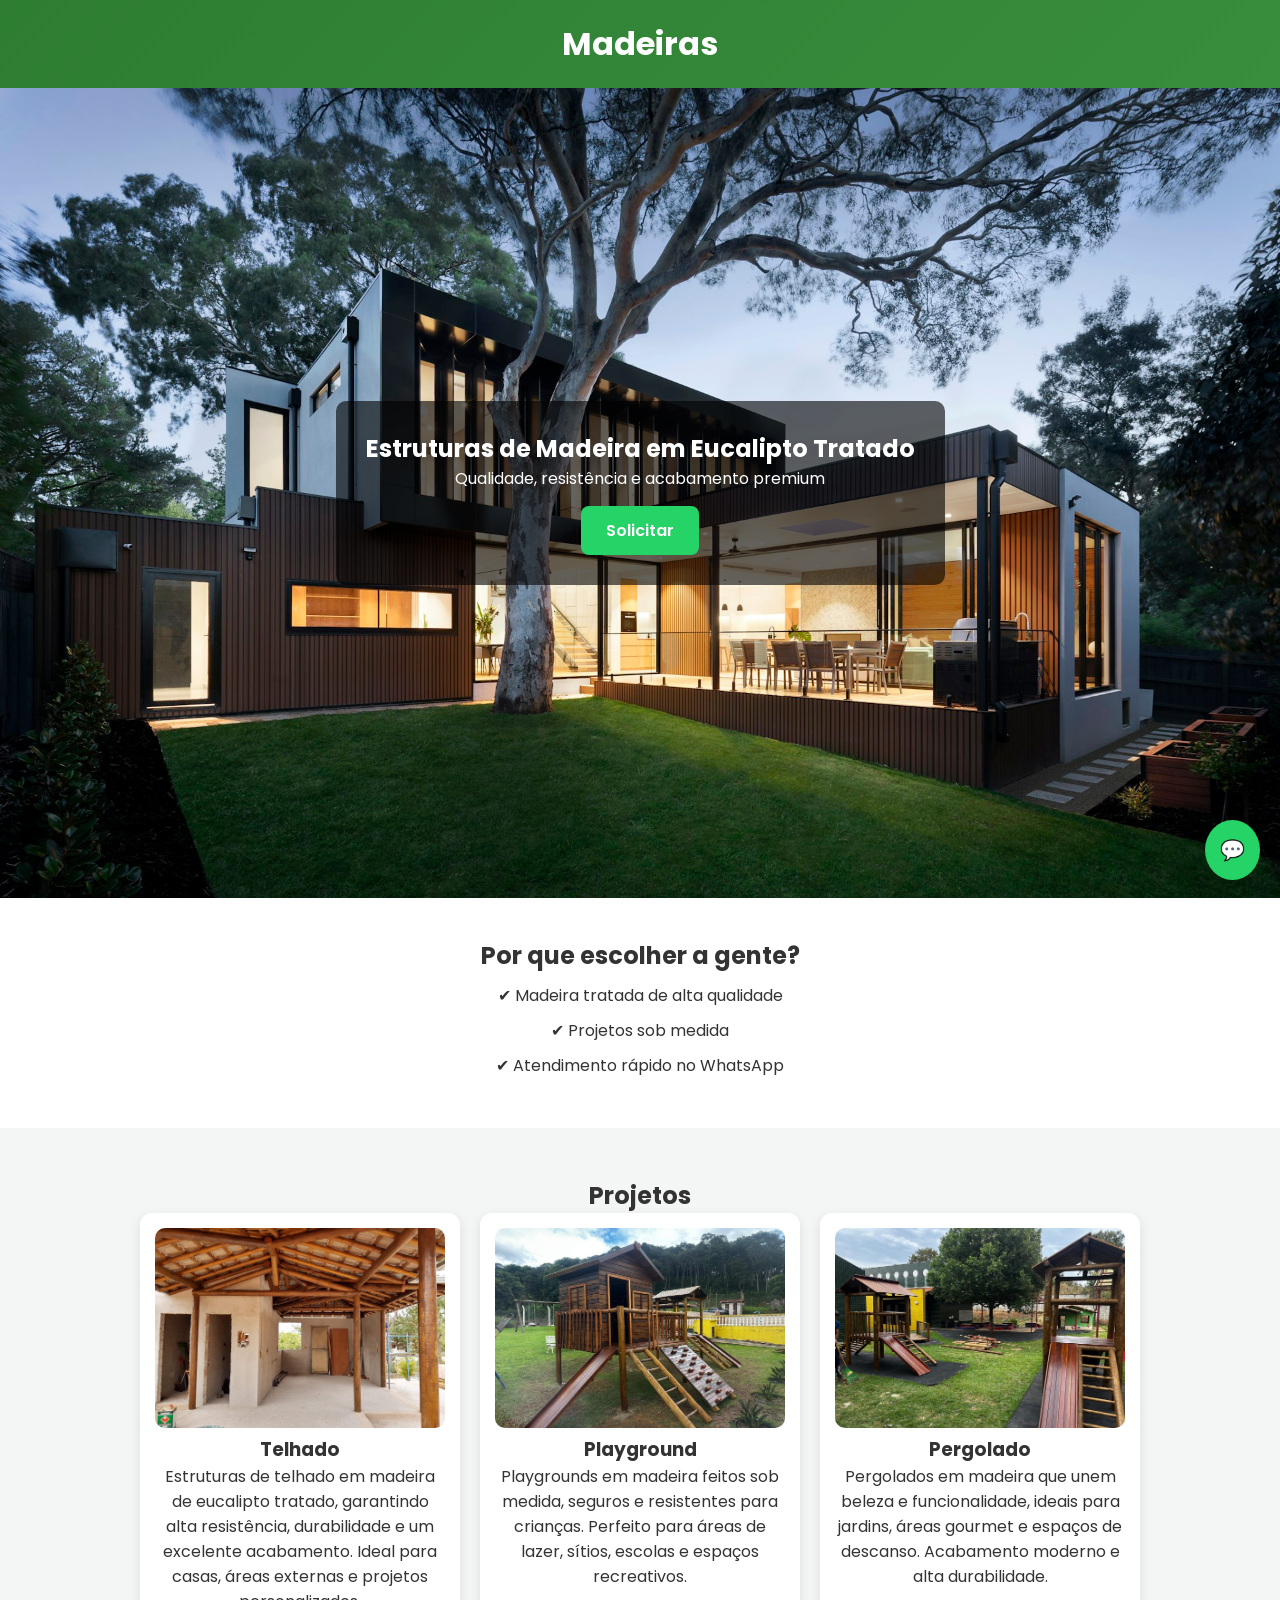
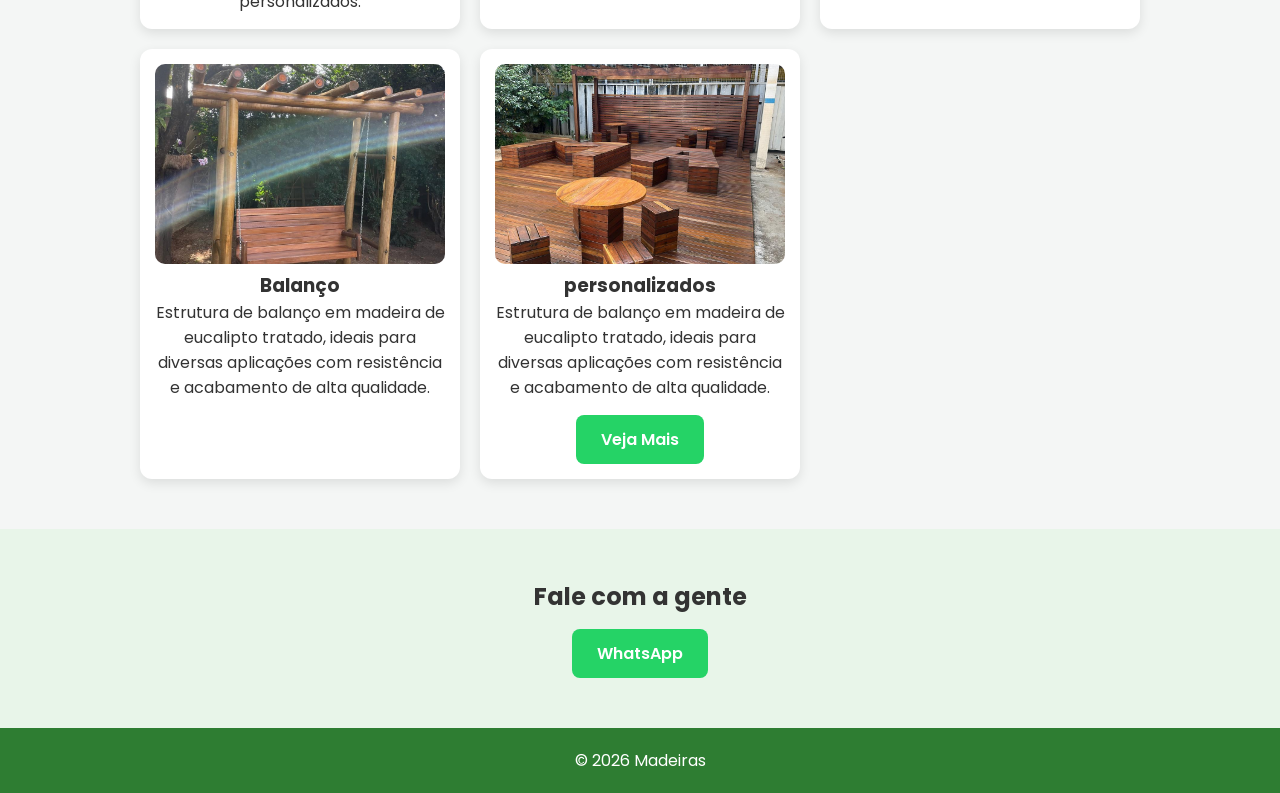
==== index.html @ a3ebdfea "Conectando Git" ====
<!DOCTYPE html>
<html lang="pt-br">
<head>
  <meta charset="UTF-8">
  <meta name="viewport" content="width=device-width, initial-scale=1.0">
  <title>Madeiras</title>

  <meta name="description" content="Estruturas de madeira sob medida em eucalipto tratado. Qualidade e resistência para seu projeto.">

  <!-- GOOGLE FONTS -->
  <link href="https://fonts.googleapis.com/css2?family=Poppins:wght@300;400;600&display=swap" rel="stylesheet">

  <!-- CSS -->
   <link rel="stylesheet" href="style.css">
  
</head>

<body>

<header>
  <h1>Madeiras</h1>
</header>

<section class="hero">
  <div class="overlay">
    <h2>Estruturas de Madeira em Eucalipto Tratado</h2>
    <p>Qualidade, resistência e acabamento premium</p>
    <a href="#contato" class="btn">Solicitar</a>
  </div>
</section>

<section class="diferenciais">
  <h2>Por que escolher a gente?</h2>
  <p>✔ Madeira tratada de alta qualidade</p>
  <p>✔ Projetos sob medida</p>
  <p>✔ Atendimento rápido no WhatsApp</p>
</section>

<section class="catalogo">
  <h2>Projetos</h2>
  <div class="grid">

    <div class="item">
      <img src="imagens/img1.jpeg" alt="Telhado de madeira">
      <h3>Telhado</h3>
      <p>Estruturas de telhado em madeira de eucalipto tratado, garantindo alta resistência, durabilidade e um excelente acabamento. Ideal para casas, áreas externas e projetos personalizados.</p>
    </div>

    <div class="item">
      <img src="imagens/img2.jpeg" alt="Playground de madeira">
      <h3>Playground</h3>
      <p>Playgrounds em madeira feitos sob medida, seguros e resistentes para crianças. Perfeito para áreas de lazer, sítios, escolas e espaços recreativos.</p>
    </div>

    <div class="item">
      <img src="imagens/img3.jpeg" alt="Pergolado de madeira">
      <h3>Pergolado</h3>
      <p>Pergolados em madeira que unem beleza e funcionalidade, ideais para jardins, áreas gourmet e espaços de descanso. Acabamento moderno e alta durabilidade.</p>
    </div>

    <!-- IMAGEM 5 CORRIGIDA -->
    <div class="item">
      <img src="imagens/img5.jpeg" alt="Balanço">
      <h3>Balanço</h3>
      <p>Estrutura de balanço em madeira de eucalipto tratado, ideais para diversas aplicações com resistência e acabamento de alta qualidade.</p>
    </div>
    <div class="item">
      <img src="imagens/img6.jpeg" alt="personalizados">
      <h3>personalizados</h3>
      <p>Estrutura de balanço em madeira de eucalipto tratado, ideais para diversas aplicações com resistência e acabamento de alta qualidade.</p>
  
  <a href="https://wa.me/5531987862291" class="btn">Veja Mais</a>

    </div>
    

  </div>
</section>

<section id="contato" class="contato">
  <h2>Fale com a gente</h2>
  <a href="https://wa.me/5531987862291" class="btn">WhatsApp</a>
</section>

<footer>
  <p>© 2026 Madeiras</p>
</footer>

<a href="https://wa.me/5531987862291" class="whatsapp">💬</a>

<script src="script.js"></script>

</body>
</html>
---- style.css ----
/* RESET */
*{
  margin:0;
  padding:0;
  box-sizing:border-box;
}

/* BODY */
body{
  font-family:'Poppins',sans-serif;
  background:#f4f6f5;
  color:#333;
}

/* HEADER */
header{
  background:linear-gradient(135deg,#2e7d32,#388e3c);
  color:#fff;
  padding:20px;
  text-align:center;
}

/* HERO */
.hero{
  height:90vh;
  background:url('imagens/fundo.jpeg') center/cover no-repeat;
  display:flex;
  align-items:center;
  justify-content:center;
}

.overlay{
  background:rgba(0,0,0,0.6);
  padding:30px;
  border-radius:10px;
  color:#fff;
  text-align:center;
}

/* BOTÃO */
.btn{
  display:inline-block;
  margin-top:15px;
  background:#25D366;
  color:#fff;
  padding:12px 25px;
  border-radius:8px;
  text-decoration:none;
  font-weight:600;
  transition:0.3s;
}

.btn:hover{
  transform:scale(1.05);
}

/* DIFERENCIAIS */
.diferenciais{
  padding:40px 20px;
  text-align:center;
  background:#fff;
}

.diferenciais p{
  margin:10px 0;
}

/* CATÁLOGO */
.catalogo{
  padding:50px 20px;
  text-align:center;
}

.grid{
  display:grid;
  grid-template-columns:repeat(auto-fit,minmax(250px,1fr));
  gap:20px;
  max-width:1000px;
  margin:auto;
}

/* CARD */
.item{
  background:#fff;
  padding:15px;
  border-radius:12px;
  box-shadow:0 4px 12px rgba(0,0,0,0.1);
  transition:0.3s;
}

.item:hover{
  transform:translateY(-5px);
}

.item img{
  width:100%;
  height:200px;
  object-fit:cover;
  border-radius:10px;
}

/* CONTATO */
.contato{
  background:#e8f5e9;
  padding:50px 20px;
  text-align:center;
}

/* FOOTER */
footer{
  background:#2e7d32;
  color:#fff;
  text-align:center;
  padding:20px;
}

/* WHATSAPP FIXO */
.whatsapp{
  position:fixed;
  bottom:20px;
  right:20px;
  background:#25D366;
  color:#fff;
  padding:15px;
  border-radius:50%;
  text-decoration:none;
  font-size:20px;
}

/* RESPONSIVO */
@media(max-width:768px){
  .hero{
    height:300px;
  }
}

@media(max-width:480px){
  .hero{
    height:200px;
  }
}
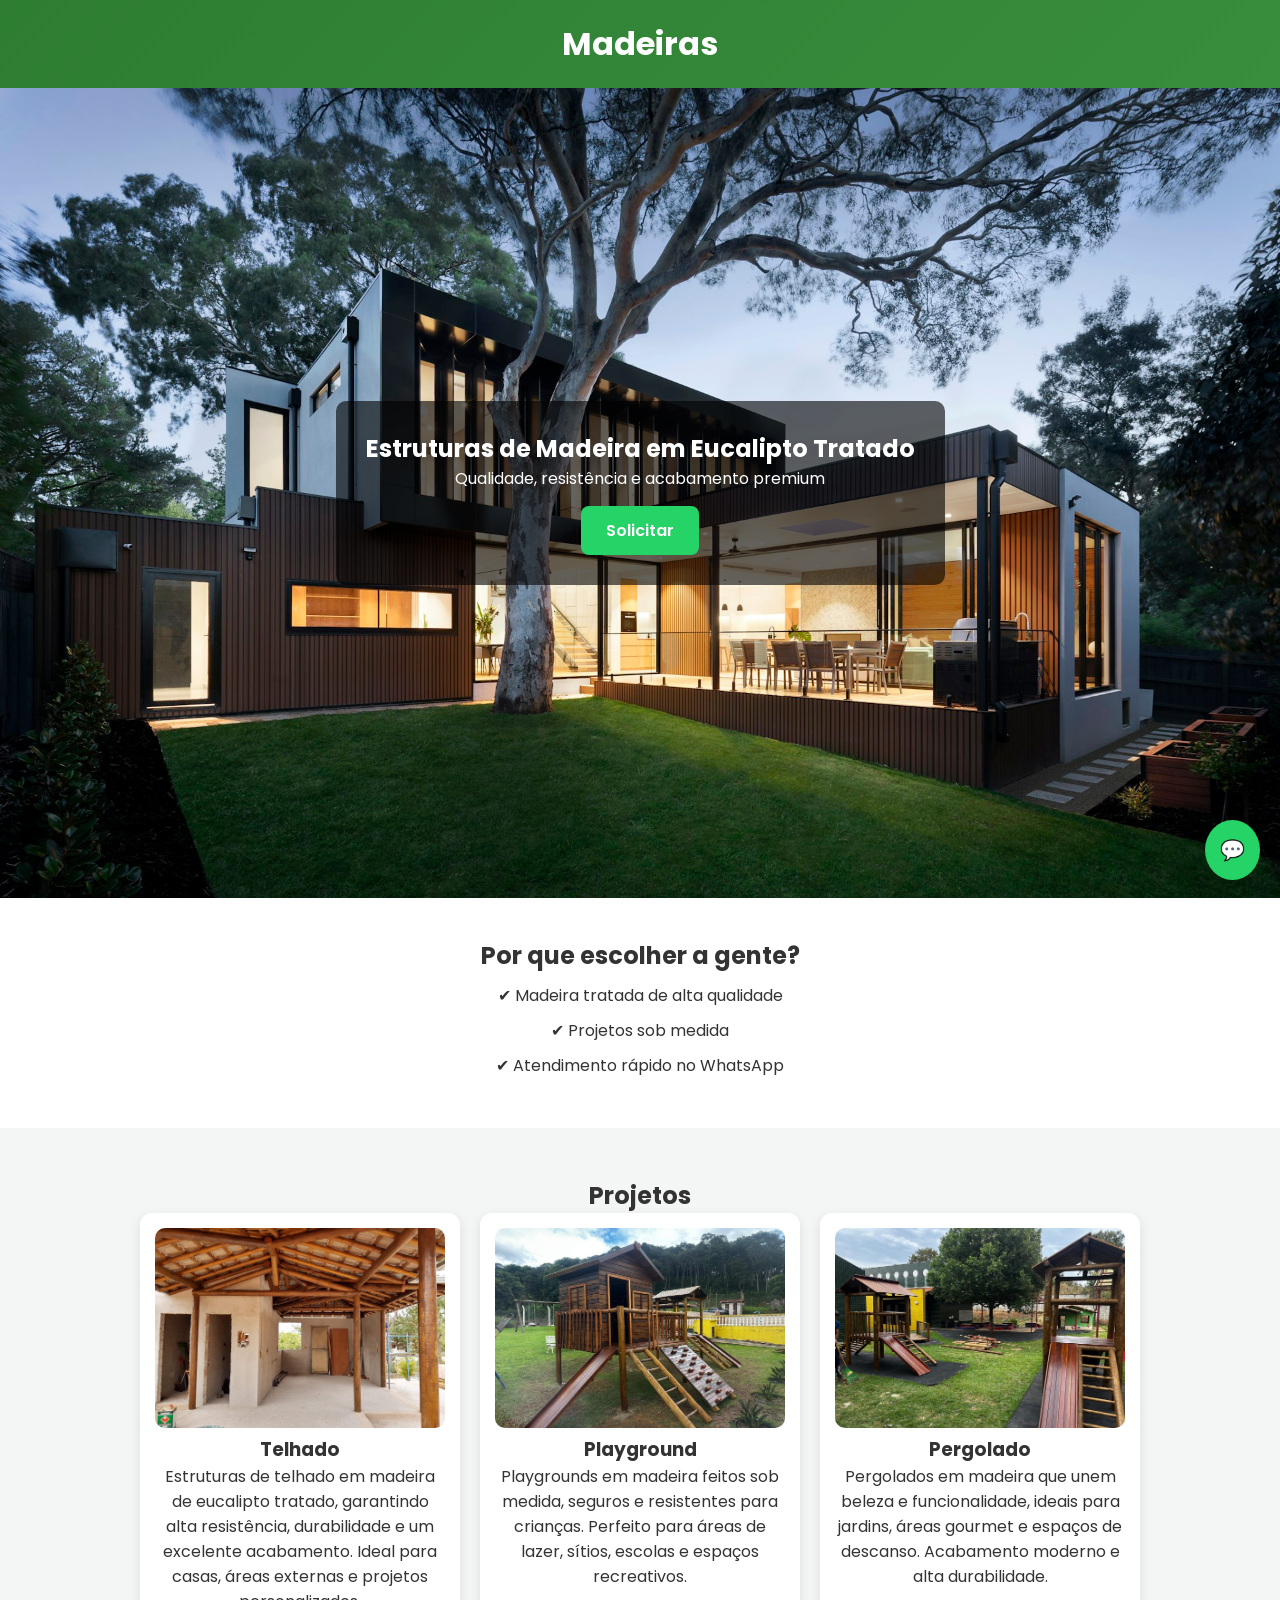
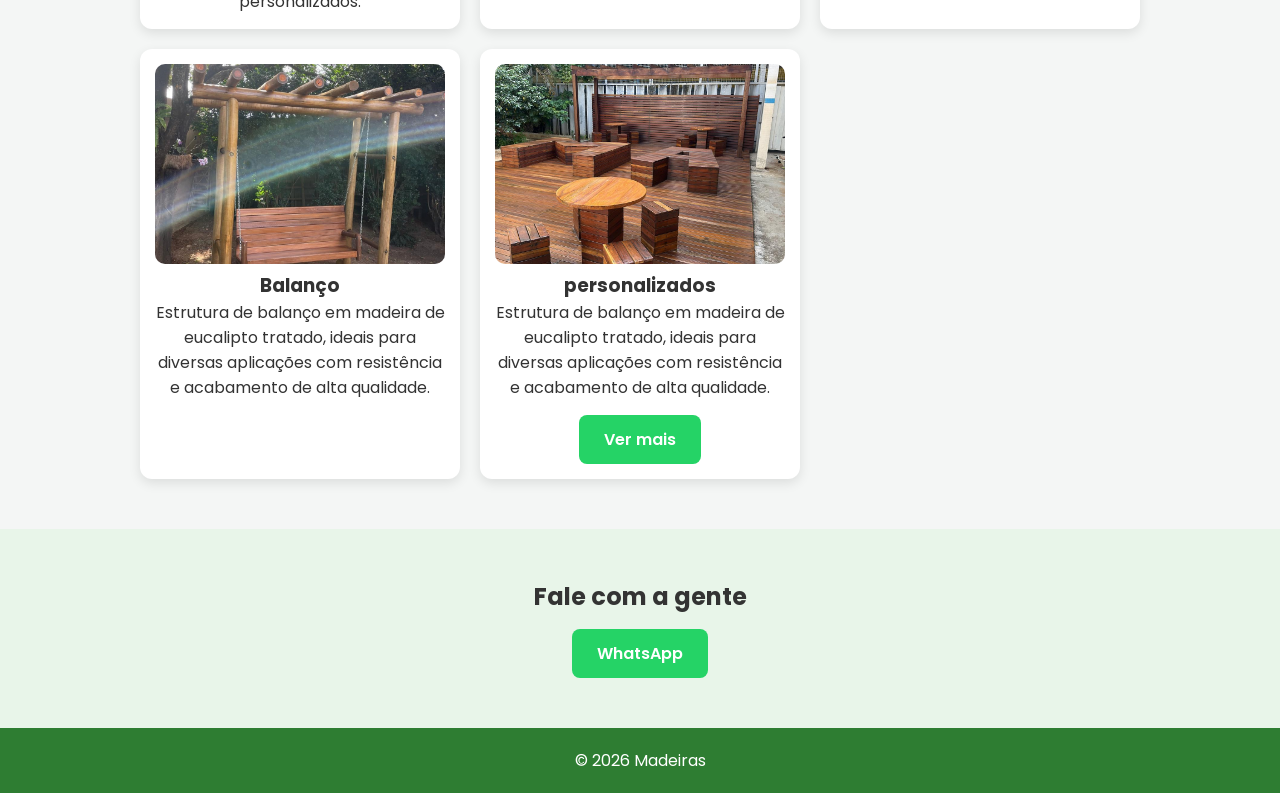
==== commit de2e66e3: "commit" ====
--- a/index.html
+++ b/index.html
@@ -69,9 +69,8 @@
       <h3>personalizados</h3>
       <p>Estrutura de balanço em madeira de eucalipto tratado, ideais para diversas aplicações com resistência e acabamento de alta qualidade.</p>
   
-  <a href="https://wa.me/5531987862291" class="btn">Veja Mais</a>
-
-    </div>
+     <a href="index2.html?projeto=personalizado" class="btn">Ver mais</a>
+  </div>
     
 
   </div>
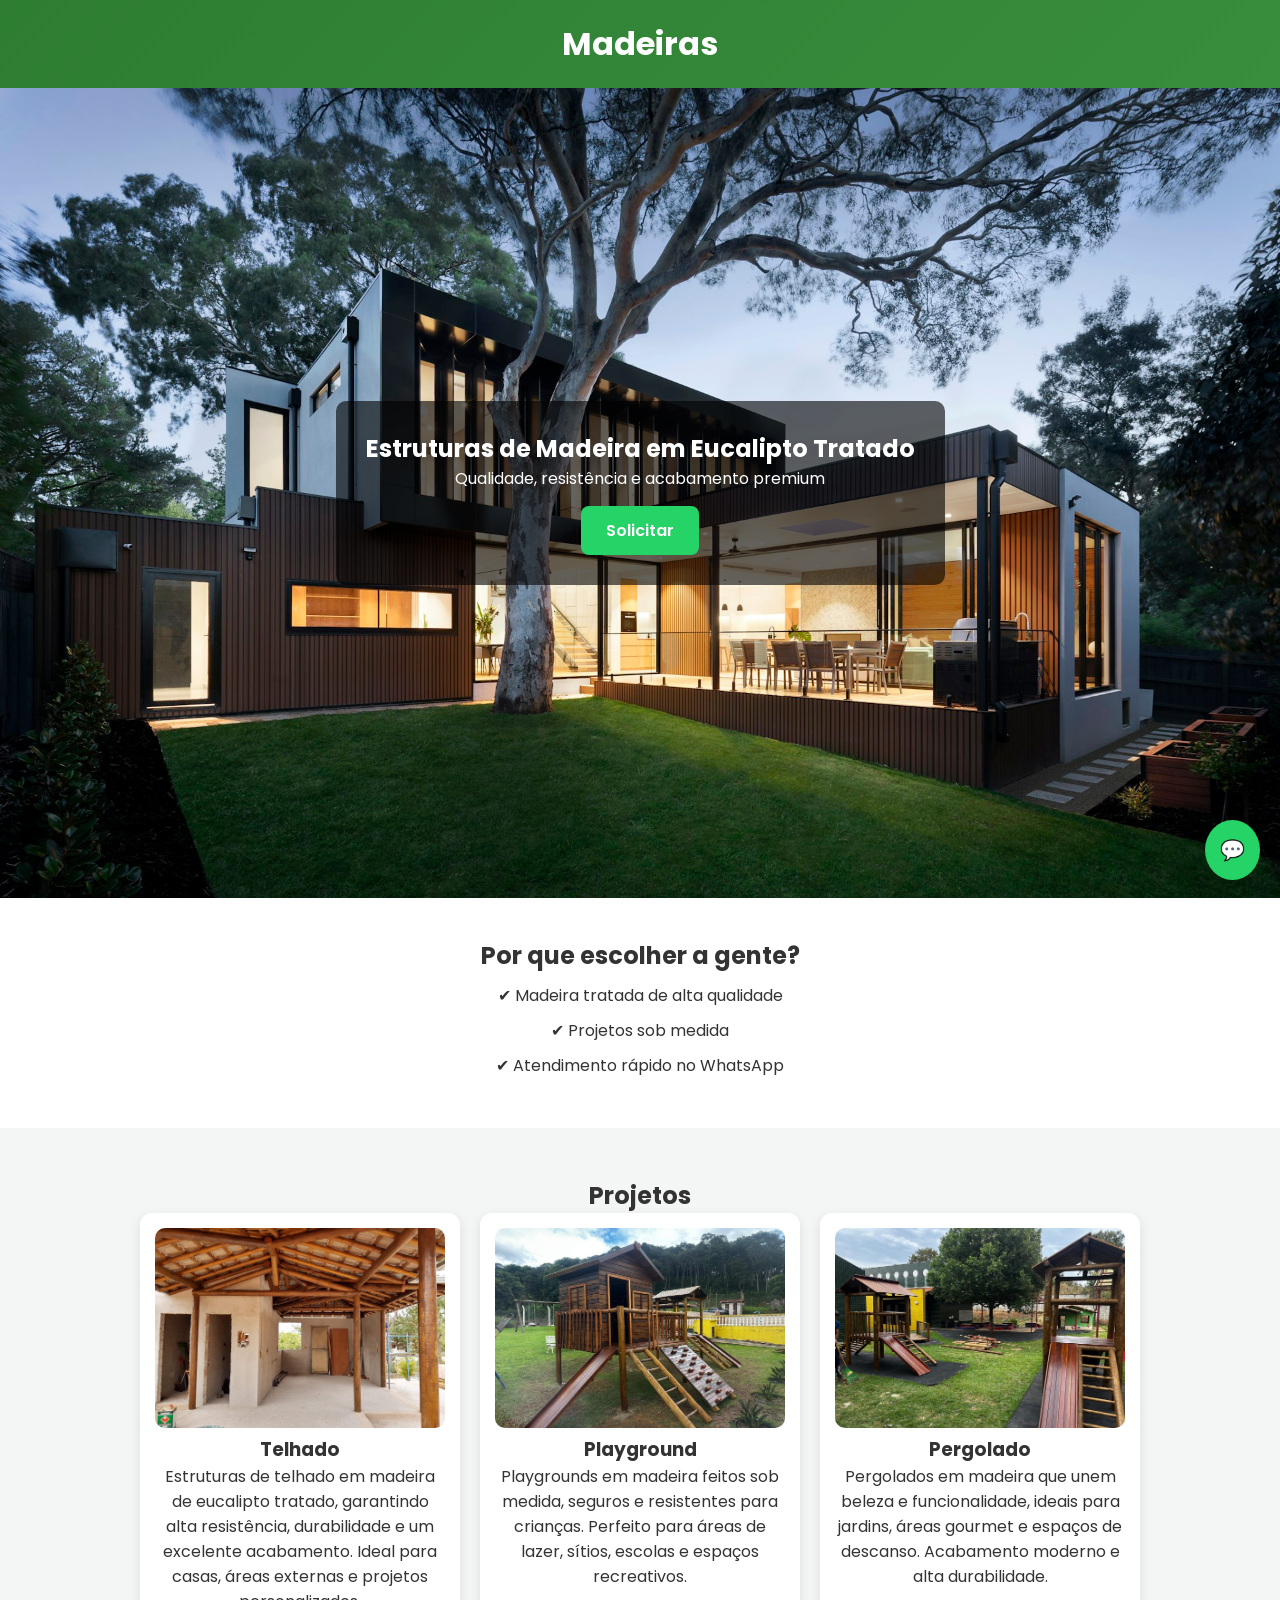
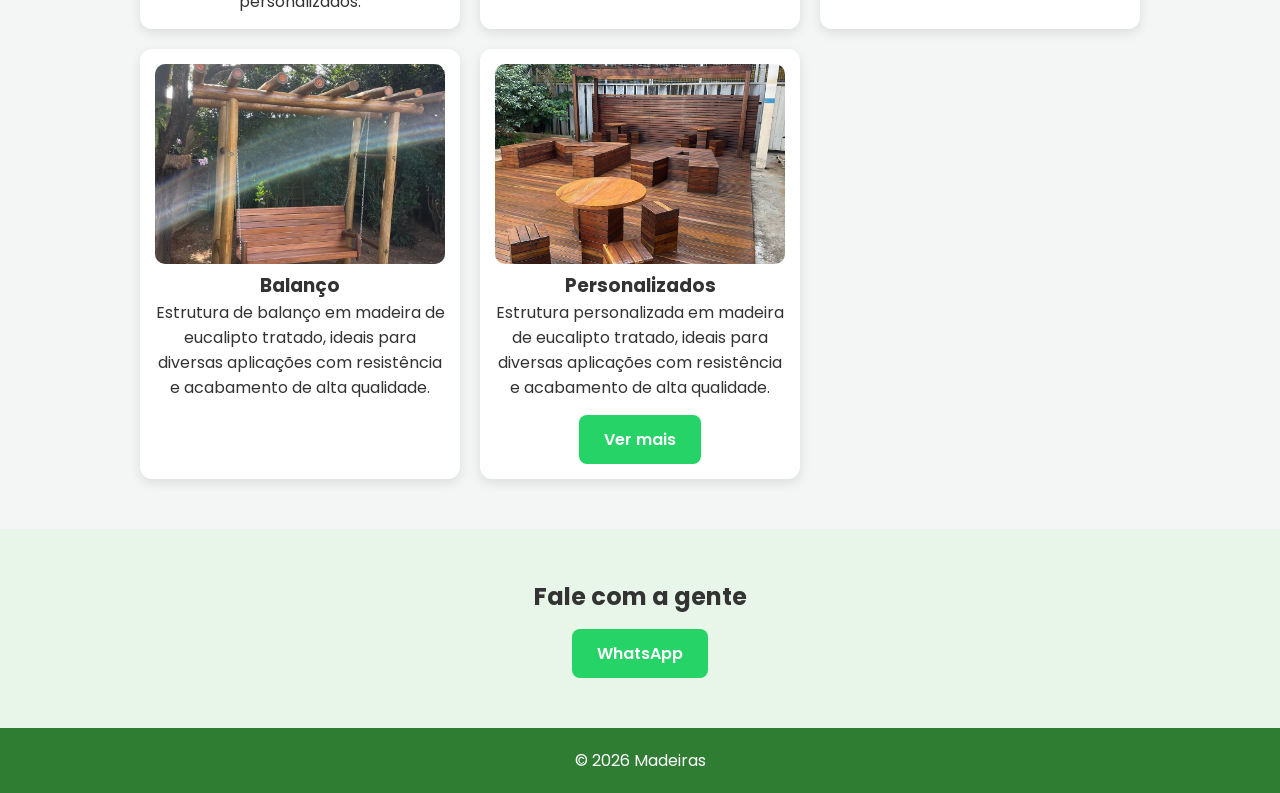
==== commit 71f5162a: "botao personalizar" ====
--- a/index.html
+++ b/index.html
@@ -66,8 +66,8 @@
     </div>
     <div class="item">
       <img src="imagens/img6.jpeg" alt="personalizados">
-      <h3>personalizados</h3>
-      <p>Estrutura de balanço em madeira de eucalipto tratado, ideais para diversas aplicações com resistência e acabamento de alta qualidade.</p>
+      <h3>Personalizados</h3>
+      <p>Estrutura personalizada em madeira de eucalipto tratado, ideais para diversas aplicações com resistência e acabamento de alta qualidade.</p>
   
      <a href="index2.html?projeto=personalizado" class="btn">Ver mais</a>
   </div>
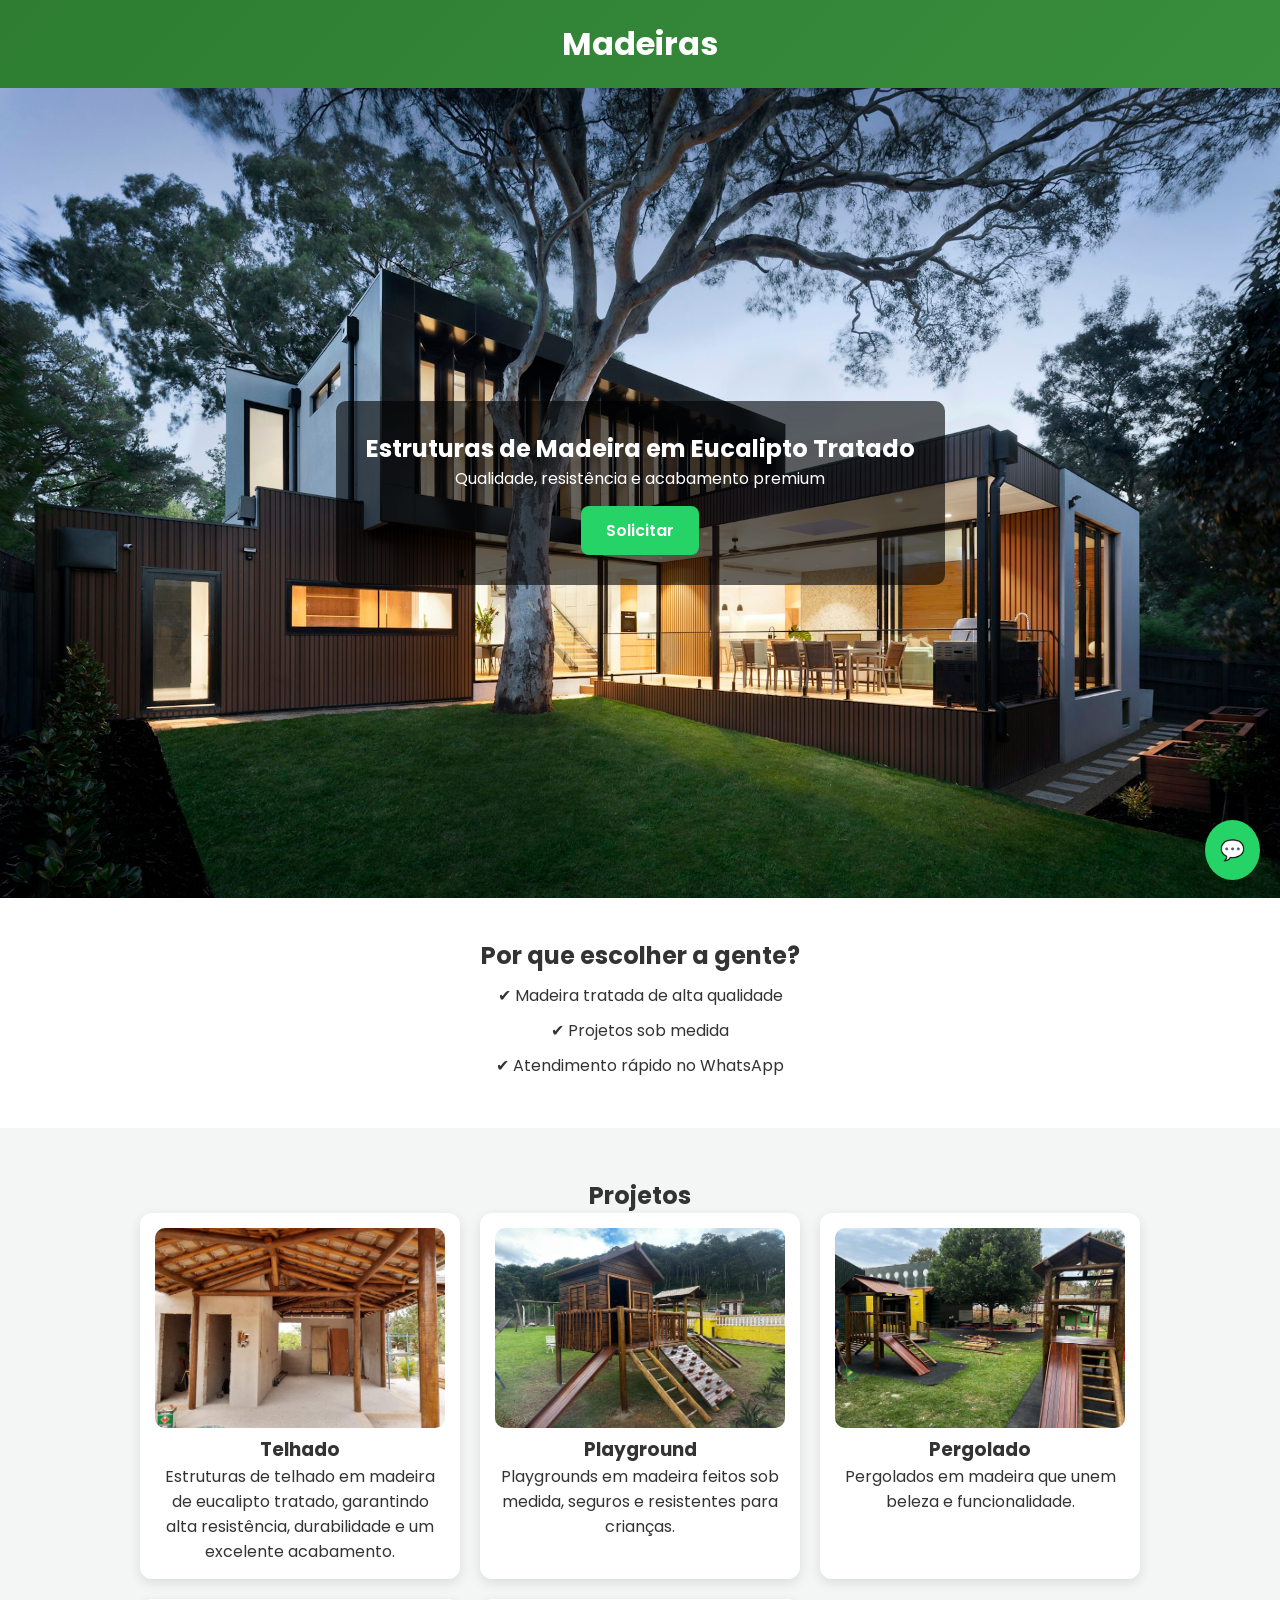
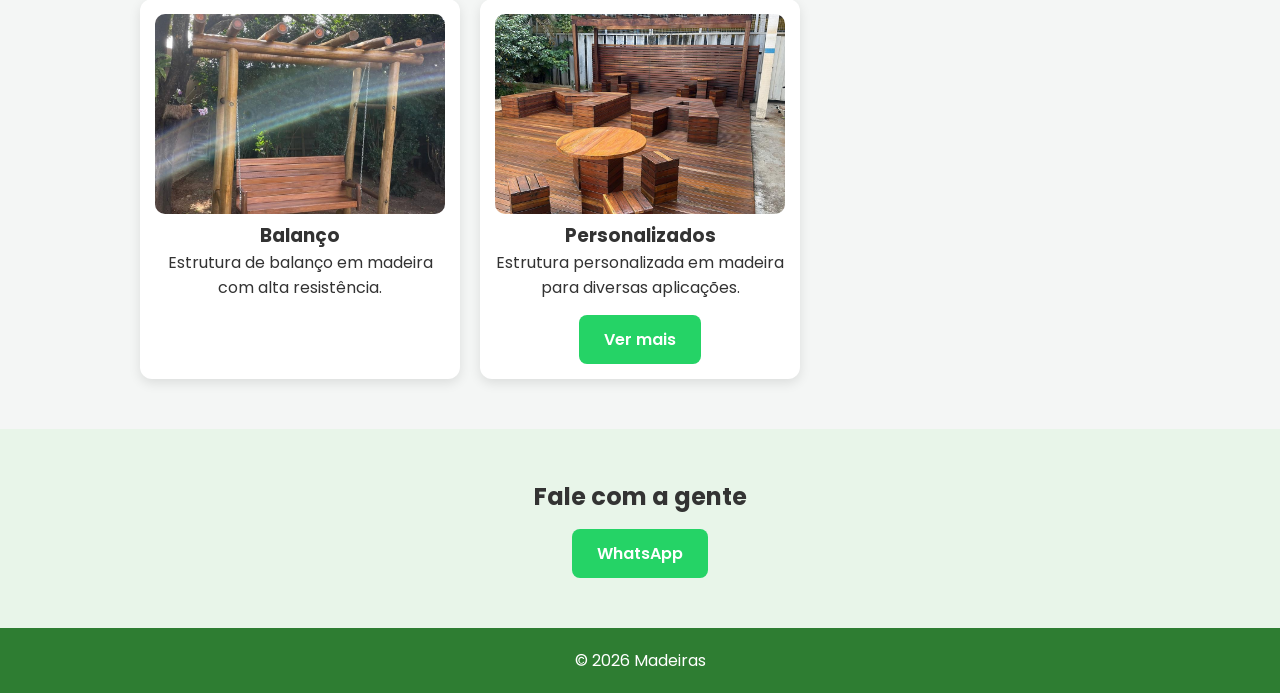
==== commit 065b0dae: "bot zap" ====
--- a/index.html
+++ b/index.html
@@ -7,12 +7,8 @@
 
   <meta name="description" content="Estruturas de madeira sob medida em eucalipto tratado. Qualidade e resistência para seu projeto.">
 
-  <!-- GOOGLE FONTS -->
   <link href="https://fonts.googleapis.com/css2?family=Poppins:wght@300;400;600&display=swap" rel="stylesheet">
-
-  <!-- CSS -->
-   <link rel="stylesheet" href="style.css">
-  
+  <link rel="stylesheet" href="style.css">
 </head>
 
 <body>
@@ -25,7 +21,7 @@
   <div class="overlay">
     <h2>Estruturas de Madeira em Eucalipto Tratado</h2>
     <p>Qualidade, resistência e acabamento premium</p>
-    <a href="#contato" class="btn">Solicitar</a>
+    <a href="https://wa.me/5531987862291?text=Olá%20vim%20pelo%20site!%0AQuero%20um%20orçamento:%0A1️⃣%20Telhado%0A2️⃣%20Pergolado%0A3️⃣%20Playground%0A4️⃣%20Personalizado" class="btn">Solicitar</a>
   </div>
 </section>
 
@@ -43,51 +39,47 @@
     <div class="item">
       <img src="imagens/img1.jpeg" alt="Telhado de madeira">
       <h3>Telhado</h3>
-      <p>Estruturas de telhado em madeira de eucalipto tratado, garantindo alta resistência, durabilidade e um excelente acabamento. Ideal para casas, áreas externas e projetos personalizados.</p>
+      <p>Estruturas de telhado em madeira de eucalipto tratado, garantindo alta resistência, durabilidade e um excelente acabamento.</p>
     </div>
 
     <div class="item">
       <img src="imagens/img2.jpeg" alt="Playground de madeira">
       <h3>Playground</h3>
-      <p>Playgrounds em madeira feitos sob medida, seguros e resistentes para crianças. Perfeito para áreas de lazer, sítios, escolas e espaços recreativos.</p>
+      <p>Playgrounds em madeira feitos sob medida, seguros e resistentes para crianças.</p>
     </div>
 
     <div class="item">
       <img src="imagens/img3.jpeg" alt="Pergolado de madeira">
       <h3>Pergolado</h3>
-      <p>Pergolados em madeira que unem beleza e funcionalidade, ideais para jardins, áreas gourmet e espaços de descanso. Acabamento moderno e alta durabilidade.</p>
+      <p>Pergolados em madeira que unem beleza e funcionalidade.</p>
     </div>
 
-    <!-- IMAGEM 5 CORRIGIDA -->
     <div class="item">
       <img src="imagens/img5.jpeg" alt="Balanço">
       <h3>Balanço</h3>
-      <p>Estrutura de balanço em madeira de eucalipto tratado, ideais para diversas aplicações com resistência e acabamento de alta qualidade.</p>
+      <p>Estrutura de balanço em madeira com alta resistência.</p>
     </div>
+
     <div class="item">
       <img src="imagens/img6.jpeg" alt="personalizados">
       <h3>Personalizados</h3>
-      <p>Estrutura personalizada em madeira de eucalipto tratado, ideais para diversas aplicações com resistência e acabamento de alta qualidade.</p>
-  
-     <a href="index2.html?projeto=personalizado" class="btn">Ver mais</a>
-  </div>
-    
+      <p>Estrutura personalizada em madeira para diversas aplicações.</p>
+      <a href="index2.html?projeto=personalizado" class="btn">Ver mais</a>
+    </div>
 
   </div>
 </section>
 
 <section id="contato" class="contato">
   <h2>Fale com a gente</h2>
-  <a href="https://wa.me/5531987862291" class="btn">WhatsApp</a>
+  <a href="https://wa.me/5531987862291?text=Olá%20vim%20pelo%20site!%0AQuero%20um%20orçamento:%0A1️⃣%20Telhado%0A2️⃣%20Pergolado%0A3️⃣%20Playground%0A4️⃣%20Personalizado" class="btn">WhatsApp</a>
 </section>
 
 <footer>
   <p>© 2026 Madeiras</p>
 </footer>
 
-<a href="https://wa.me/5531987862291" class="whatsapp">💬</a>
-
-<script src="script.js"></script>
+<a href="https://wa.me/5531987862291?text=Olá%20vim%20pelo%20site!%0AQuero%20um%20orçamento:%0A1️⃣%20Telhado%0A2️⃣%20Pergolado%0A3️⃣%20Playground%0A4️⃣%20Personalizado" class="whatsapp">💬</a>
 
 </body>
-</html>+</html>
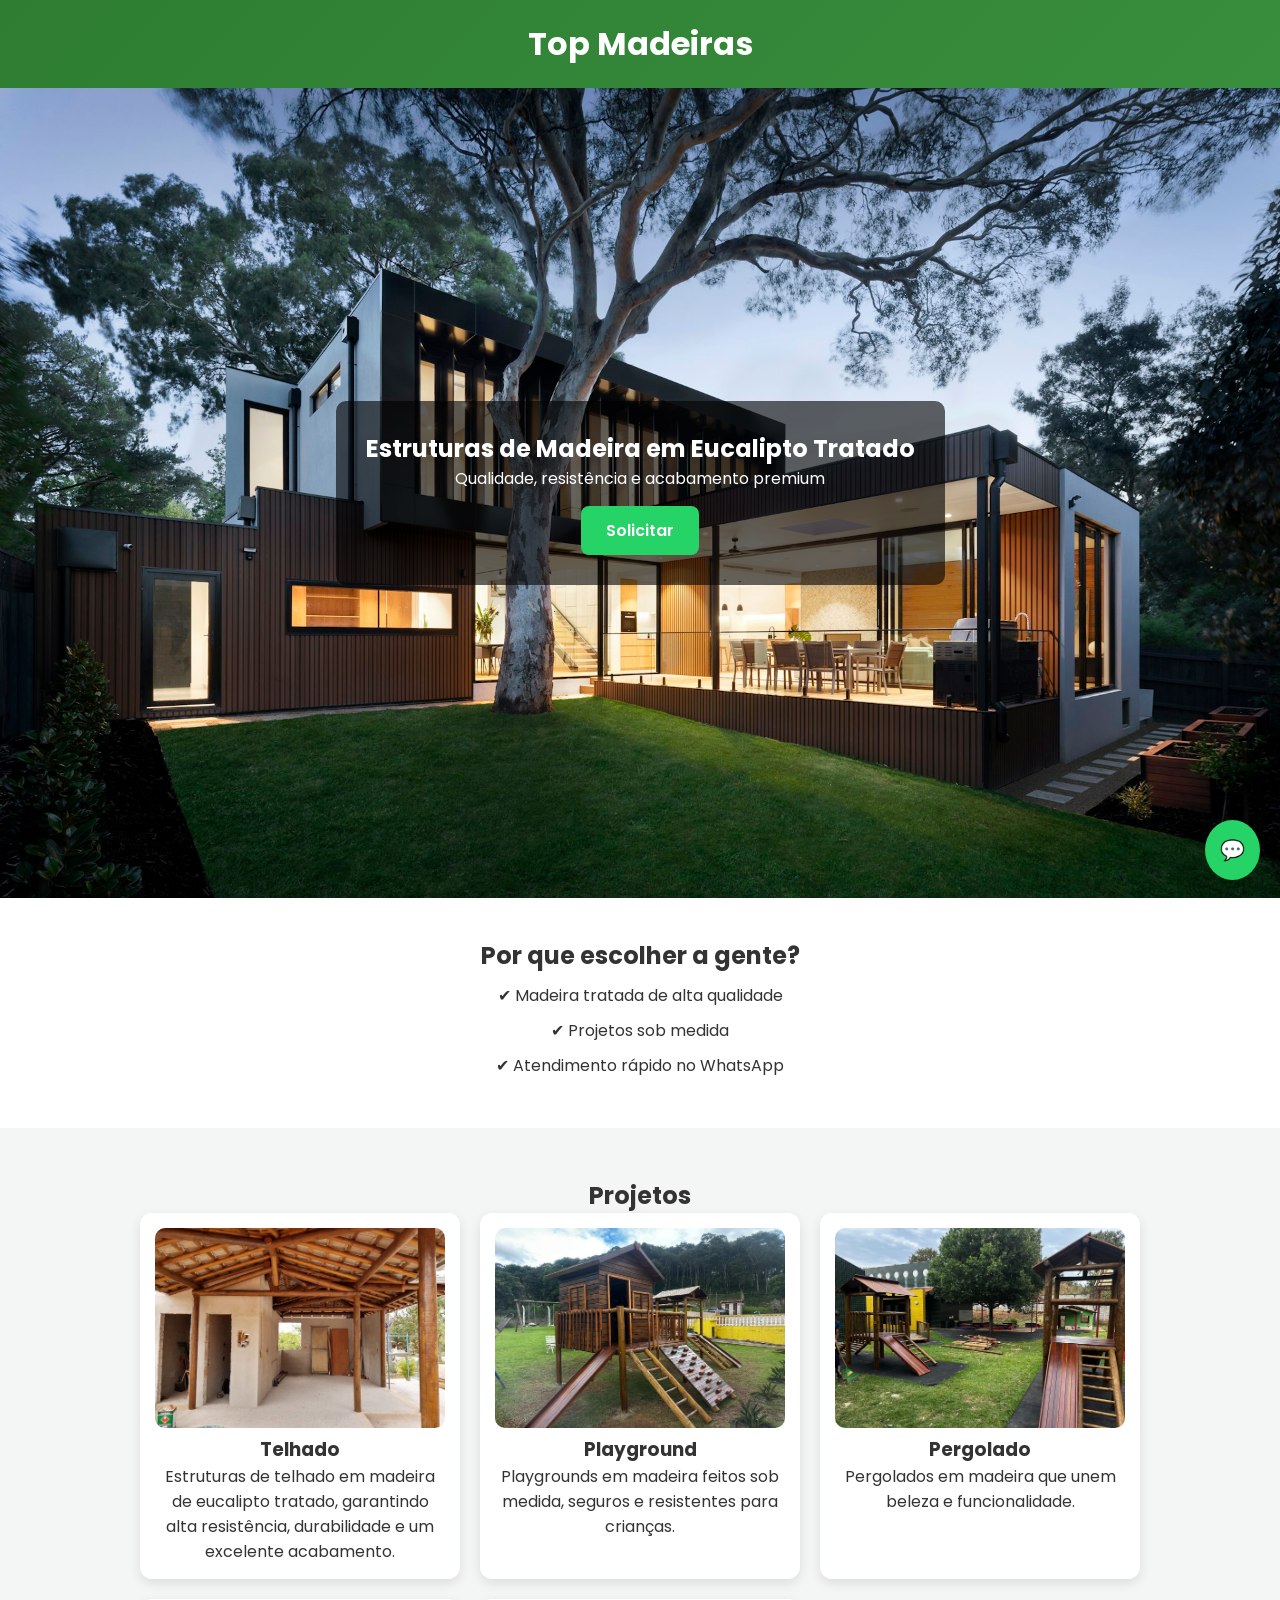
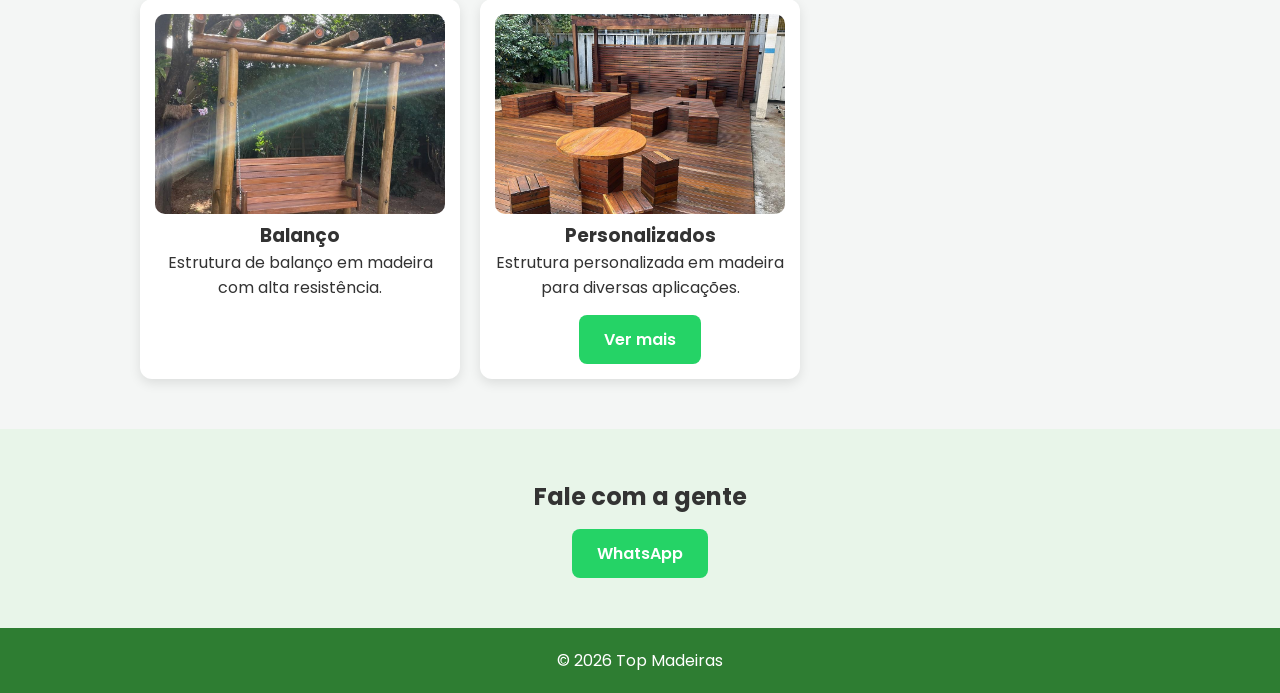
==== commit f093ae83: "titulo" ====
--- a/index.html
+++ b/index.html
@@ -3,7 +3,7 @@
 <head>
   <meta charset="UTF-8">
   <meta name="viewport" content="width=device-width, initial-scale=1.0">
-  <title>Madeiras</title>
+  <title>Top Madeiras</title>
 
   <meta name="description" content="Estruturas de madeira sob medida em eucalipto tratado. Qualidade e resistência para seu projeto.">
 
@@ -14,7 +14,7 @@
 <body>
 
 <header>
-  <h1>Madeiras</h1>
+  <h1>Top Madeiras</h1>
 </header>
 
 <section class="hero">
@@ -76,7 +76,7 @@
 </section>
 
 <footer>
-  <p>© 2026 Madeiras</p>
+  <p>© 2026 Top Madeiras</p>
 </footer>
 
 <a href="https://wa.me/5531987862291?text=Olá%20vim%20pelo%20site!%0AQuero%20um%20orçamento:%0A1️⃣%20Telhado%0A2️⃣%20Pergolado%0A3️⃣%20Playground%0A4️⃣%20Personalizado" class="whatsapp">💬</a>
